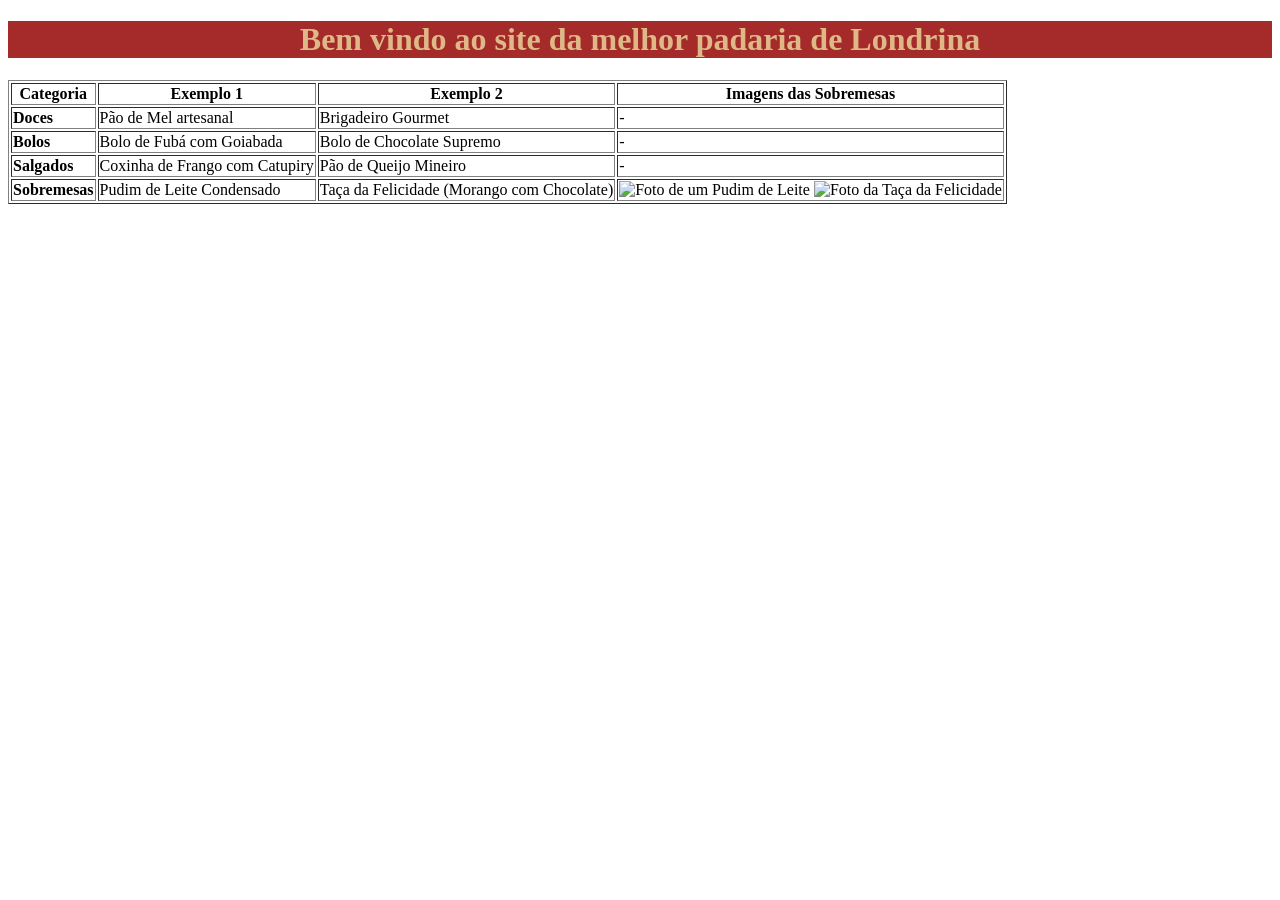
==== index.html @ 92088907 "colocando css" ====
<!DOCTYPE html>
<html lang="pt-BR">
<head>
    <meta charset="UTF-8">
    <title>Padaria em Londrina</title>
    <link rel="stylesheet" href="style.css">
</head>
<body>

    <h1>Bem vindo ao site da melhor padaria de Londrina</h1>

    <table border="1">
        <thead>
            <tr>
                <th>Categoria</th>
                <th>Exemplo 1</th>
                <th>Exemplo 2</th>
                <th>Imagens das Sobremesas</th>
            </tr>
        </thead>

       
        <tbody>
            <tr>
                <td><strong>Doces</strong></td>
                <td>Pão de Mel artesanal</td>
                <td>Brigadeiro Gourmet</td>
                <td>-</td>
            </tr>
            <tr>
                <td><strong>Bolos</strong></td>
                <td>Bolo de Fubá com Goiabada</td>
                <td>Bolo de Chocolate Supremo</td>
                <td>-</td>
            </tr>
            <tr>
                <td><strong>Salgados</strong></td>
                <td>Coxinha de Frango com Catupiry</td>
                <td>Pão de Queijo Mineiro</td>
                <td>-</td>
            </tr>
            <tr>
                <td><strong>Sobremesas</strong></td>
                <td>Pudim de Leite Condensado</td>
                <td>Taça da Felicidade (Morango com Chocolate)</td>
                <td>
                    <img src="caminho-da-imagem-pudim.jpg" alt="Foto de um Pudim de Leite" width="100">
                    <img src="caminho-da-imagem-taca.jpg" alt="Foto da Taça da Felicidade" width="100">
                </td>
            </tr>
        </tbody>
    </table>
</body>
</html>
---- style.css ----
h1 {
    text-align: center;
    text-shadow: chocolate;
    color: burlywood;
    background-color: brown;
}
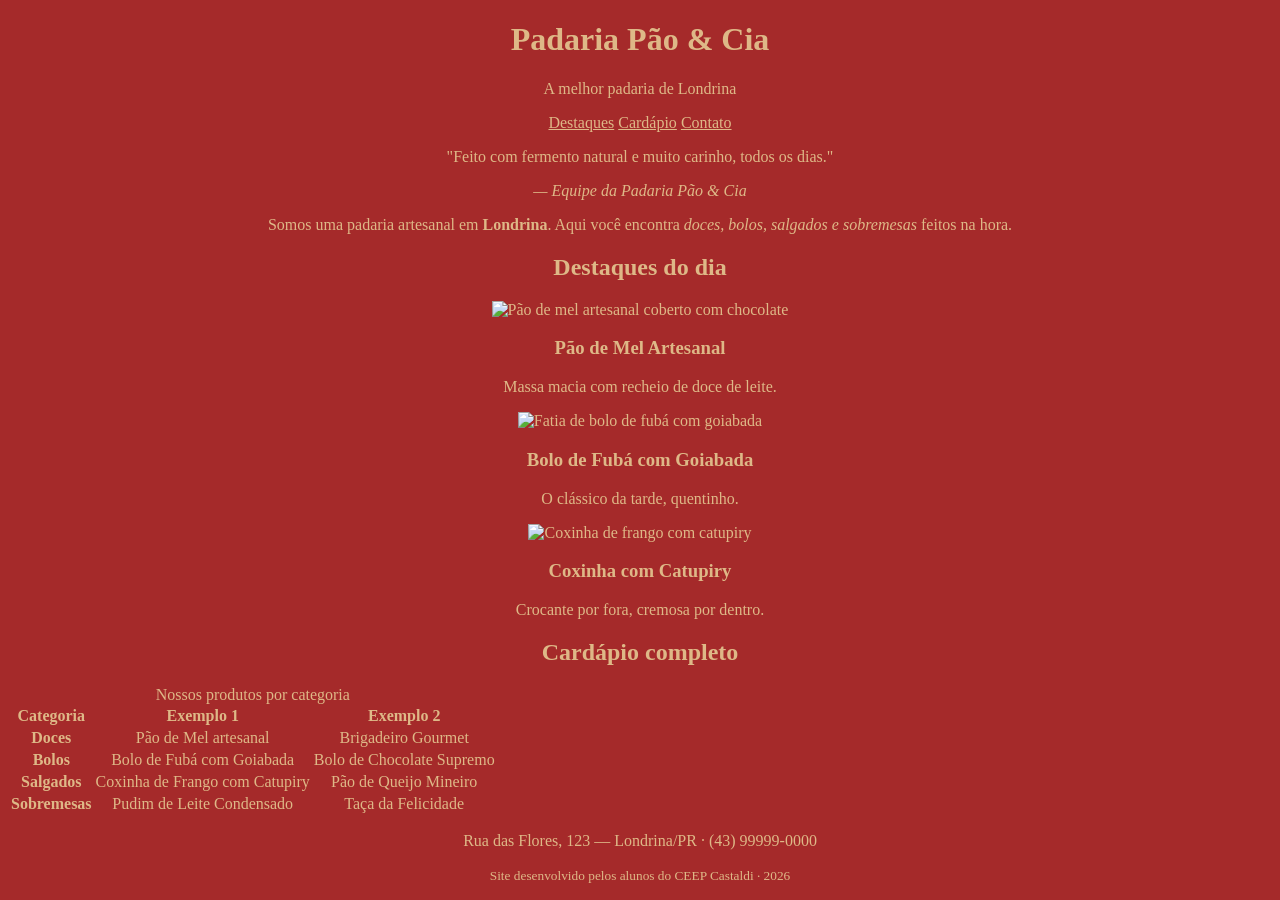
==== commit 479d1a94: "mudando o codigo inteiro, pedido do professor" ====
--- a/index.html
+++ b/index.html
@@ -2,53 +2,102 @@
 <html lang="pt-BR">
 <head>
     <meta charset="UTF-8">
+    <meta name="viewport" content="width=device-width, initial-scale=1.0">
     <title>Padaria em Londrina</title>
     <link rel="stylesheet" href="style.css">
 </head>
 <body>
 
-    <h1>Bem vindo ao site da melhor padaria de Londrina</h1>
+    <!-- CABEÇALHO: identidade + menu de navegação -->
+    <header class="cabecalho">
+        <h1>Padaria Pão &amp; Cia</h1>
+        <p class="subtitulo">A melhor padaria de Londrina</p>
+        <nav class="menu">
+            <a href="#destaques">Destaques</a>
+            <a href="#cardapio">Cardápio</a>
+            <a href="#contato">Contato</a>
+        </nav>
+    </header>
 
-    <table border="1">
-        <thead>
-            <tr>
-                <th>Categoria</th>
-                <th>Exemplo 1</th>
-                <th>Exemplo 2</th>
-                <th>Imagens das Sobremesas</th>
-            </tr>
-        </thead>
+    <main>
 
-       
-        <tbody>
-            <tr>
-                <td><strong>Doces</strong></td>
-                <td>Pão de Mel artesanal</td>
-                <td>Brigadeiro Gourmet</td>
-                <td>-</td>
-            </tr>
-            <tr>
-                <td><strong>Bolos</strong></td>
-                <td>Bolo de Fubá com Goiabada</td>
-                <td>Bolo de Chocolate Supremo</td>
-                <td>-</td>
-            </tr>
-            <tr>
-                <td><strong>Salgados</strong></td>
-                <td>Coxinha de Frango com Catupiry</td>
-                <td>Pão de Queijo Mineiro</td>
-                <td>-</td>
-            </tr>
-            <tr>
-                <td><strong>Sobremesas</strong></td>
-                <td>Pudim de Leite Condensado</td>
-                <td>Taça da Felicidade (Morango com Chocolate)</td>
-                <td>
-                    <img src="caminho-da-imagem-pudim.jpg" alt="Foto de um Pudim de Leite" width="100">
-                    <img src="caminho-da-imagem-taca.jpg" alt="Foto da Taça da Felicidade" width="100">
-                </td>
-            </tr>
-        </tbody>
-    </table>
+        <!-- APRESENTAÇÃO: tags de autoria (blockquote, cite, strong, em) -->
+        <section class="intro">
+            <blockquote>
+                <p>"Feito com fermento natural e muito carinho, todos os dias."</p>
+                <cite>— Equipe da Padaria Pão &amp; Cia</cite>
+            </blockquote>
+            <p>Somos uma padaria artesanal em <strong>Londrina</strong>. Aqui você encontra
+               <em>doces, bolos, salgados e sobremesas</em> feitos na hora.</p>
+        </section>
+
+        <!-- DESTAQUES: cards em Flexbox -->
+        <section id="destaques" class="destaques">
+            <h2>Destaques do dia</h2>
+            <div class="cards">
+                <article class="card">
+                    <!-- Troque a URL abaixo pelo caminho da sua foto: src="img/pao-de-mel.jpg" -->
+                    <img src="https://placehold.co/300x200?text=Pao+de+Mel" alt="Pão de mel artesanal coberto com chocolate">
+                    <h3>Pão de Mel Artesanal</h3>
+                    <p>Massa macia com recheio de doce de leite.</p>
+                </article>
+                <article class="card">
+                    <img src="https://placehold.co/300x200?text=Bolo+de+Fuba" alt="Fatia de bolo de fubá com goiabada">
+                    <h3>Bolo de Fubá com Goiabada</h3>
+                    <p>O clássico da tarde, quentinho.</p>
+                </article>
+                <article class="card">
+                    <img src="https://placehold.co/300x200?text=Coxinha" alt="Coxinha de frango com catupiry">
+                    <h3>Coxinha com Catupiry</h3>
+                    <p>Crocante por fora, cremosa por dentro.</p>
+                </article>
+            </div>
+        </section>
+
+        <!-- CARDÁPIO: a tabela original, agora semântica e estilizada -->
+        <section id="cardapio" class="cardapio">
+            <h2>Cardápio completo</h2>
+            <table class="tabela-cardapio">
+                <caption>Nossos produtos por categoria</caption>
+                <thead>
+                    <tr>
+                        <th scope="col">Categoria</th>
+                        <th scope="col">Exemplo 1</th>
+                        <th scope="col">Exemplo 2</th>
+                    </tr>
+                </thead>
+                <tbody>
+                    <tr>
+                        <td><strong>Doces</strong></td>
+                        <td>Pão de Mel artesanal</td>
+                        <td>Brigadeiro Gourmet</td>
+                    </tr>
+                    <tr>
+                        <td><strong>Bolos</strong></td>
+                        <td>Bolo de Fubá com Goiabada</td>
+                        <td>Bolo de Chocolate Supremo</td>
+                    </tr>
+                    <tr>
+                        <td><strong>Salgados</strong></td>
+                        <td>Coxinha de Frango com Catupiry</td>
+                        <td>Pão de Queijo Mineiro</td>
+                    </tr>
+                    <tr>
+                        <td><strong>Sobremesas</strong></td>
+                        <td>Pudim de Leite Condensado</td>
+                        <td>Taça da Felicidade</td>
+                    </tr>
+                </tbody>
+            </table>
+        </section>
+
+    </main>
+
+    <!-- RODAPÉ -->
+    <footer id="contato" class="rodape">
+        <p>Rua das Flores, 123 — Londrina/PR · (43) 99999-0000</p>
+        <p><small>Site desenvolvido pelos alunos do CEEP Castaldi · 2026</small></p>
+    </footer>
+
 </body>
-</html>+</html>
--- a/style.css
+++ b/style.css
@@ -1,6 +1,14 @@
-h1 {
+* {
     text-align: center;
     text-shadow: chocolate;
     color: burlywood;
     background-color: brown;
-}+}
+
+td:hover {
+    background: #eb7434;
+}
+
+th:hover {
+    background: #eb7434;
+}
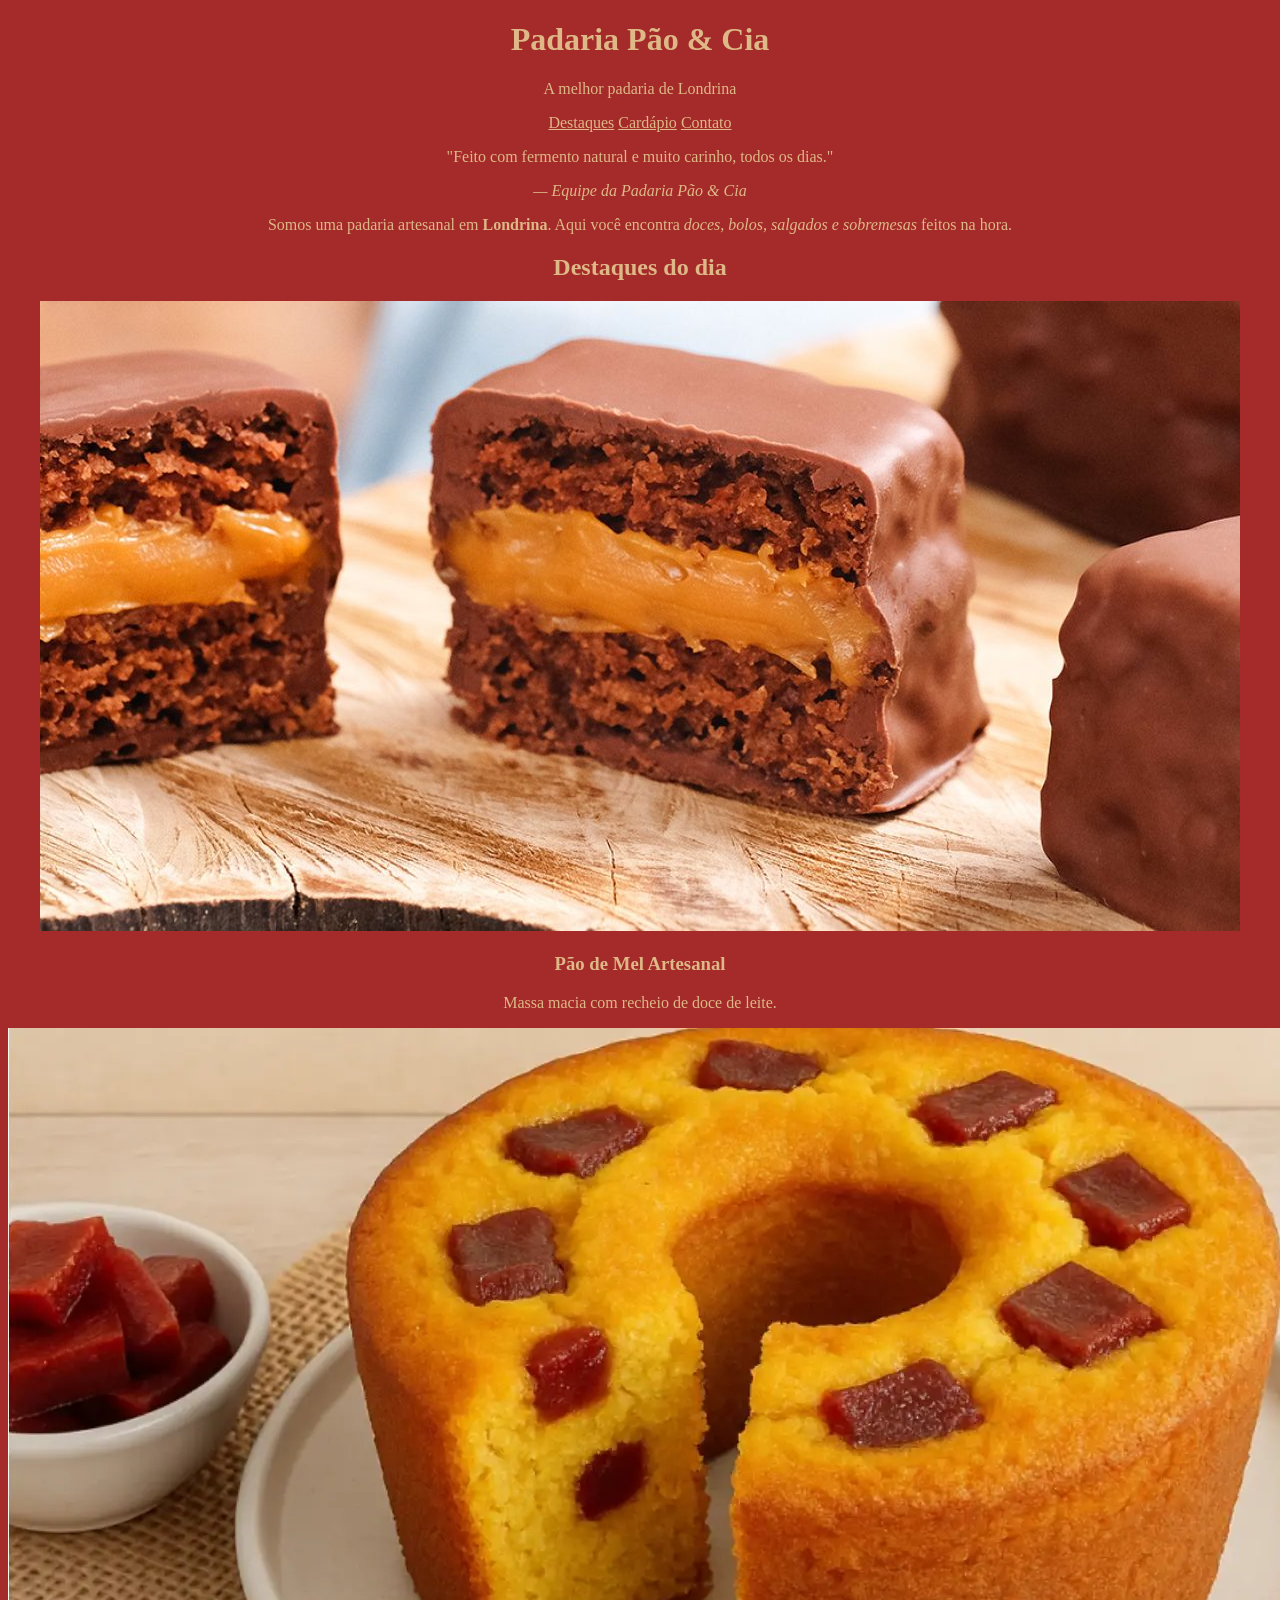
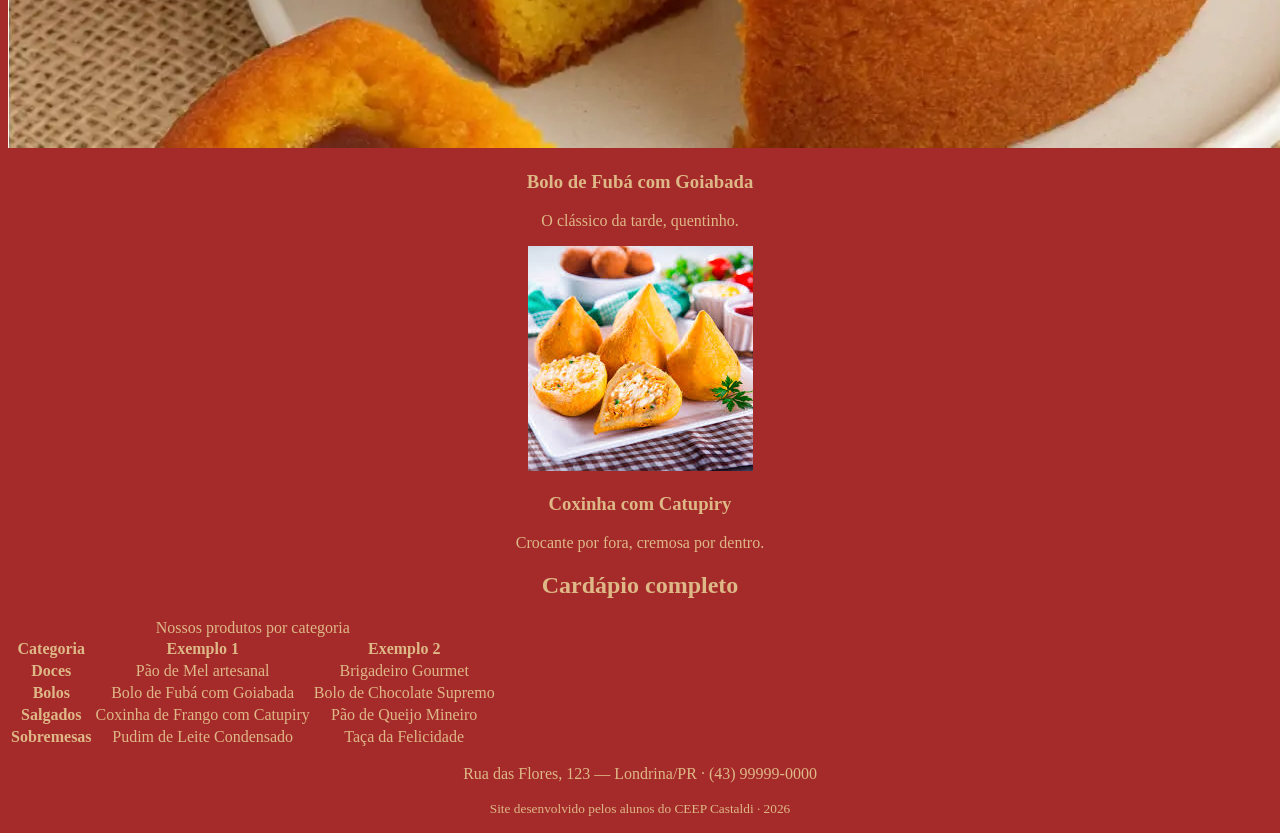
==== commit d366ecfe: "ok" ====
--- a/index.html
+++ b/index.html
@@ -37,17 +37,17 @@
             <div class="cards">
                 <article class="card">
                     <!-- Troque a URL abaixo pelo caminho da sua foto: src="img/pao-de-mel.jpg" -->
-                    <img src="https://placehold.co/300x200?text=Pao+de+Mel" alt="Pão de mel artesanal coberto com chocolate">
+                    <img src="Imagens/renata-imagem-receitas-pao-de-mel-share.jpg" alt="Pão de mel artesanal coberto com chocolate">
                     <h3>Pão de Mel Artesanal</h3>
                     <p>Massa macia com recheio de doce de leite.</p>
                 </article>
                 <article class="card">
-                    <img src="https://placehold.co/300x200?text=Bolo+de+Fuba" alt="Fatia de bolo de fubá com goiabada">
+                    <img src="Imagens/Bolo_de_Fuba_com_Goiabada.webp" alt="Fatia de bolo de fubá com goiabada">
                     <h3>Bolo de Fubá com Goiabada</h3>
                     <p>O clássico da tarde, quentinho.</p>
                 </article>
                 <article class="card">
-                    <img src="https://placehold.co/300x200?text=Coxinha" alt="Coxinha de frango com catupiry">
+                    <img src="Imagens/images.jpeg" alt="Coxinha de frango com catupiry">
                     <h3>Coxinha com Catupiry</h3>
                     <p>Crocante por fora, cremosa por dentro.</p>
                 </article>
--- a/style.css
+++ b/style.css
@@ -10,5 +10,9 @@
 }
 
 th:hover {
-    background: #eb7434;
+    background: #67d6c2;
 }
+
+.intro {
+    justify-content: left;
+}
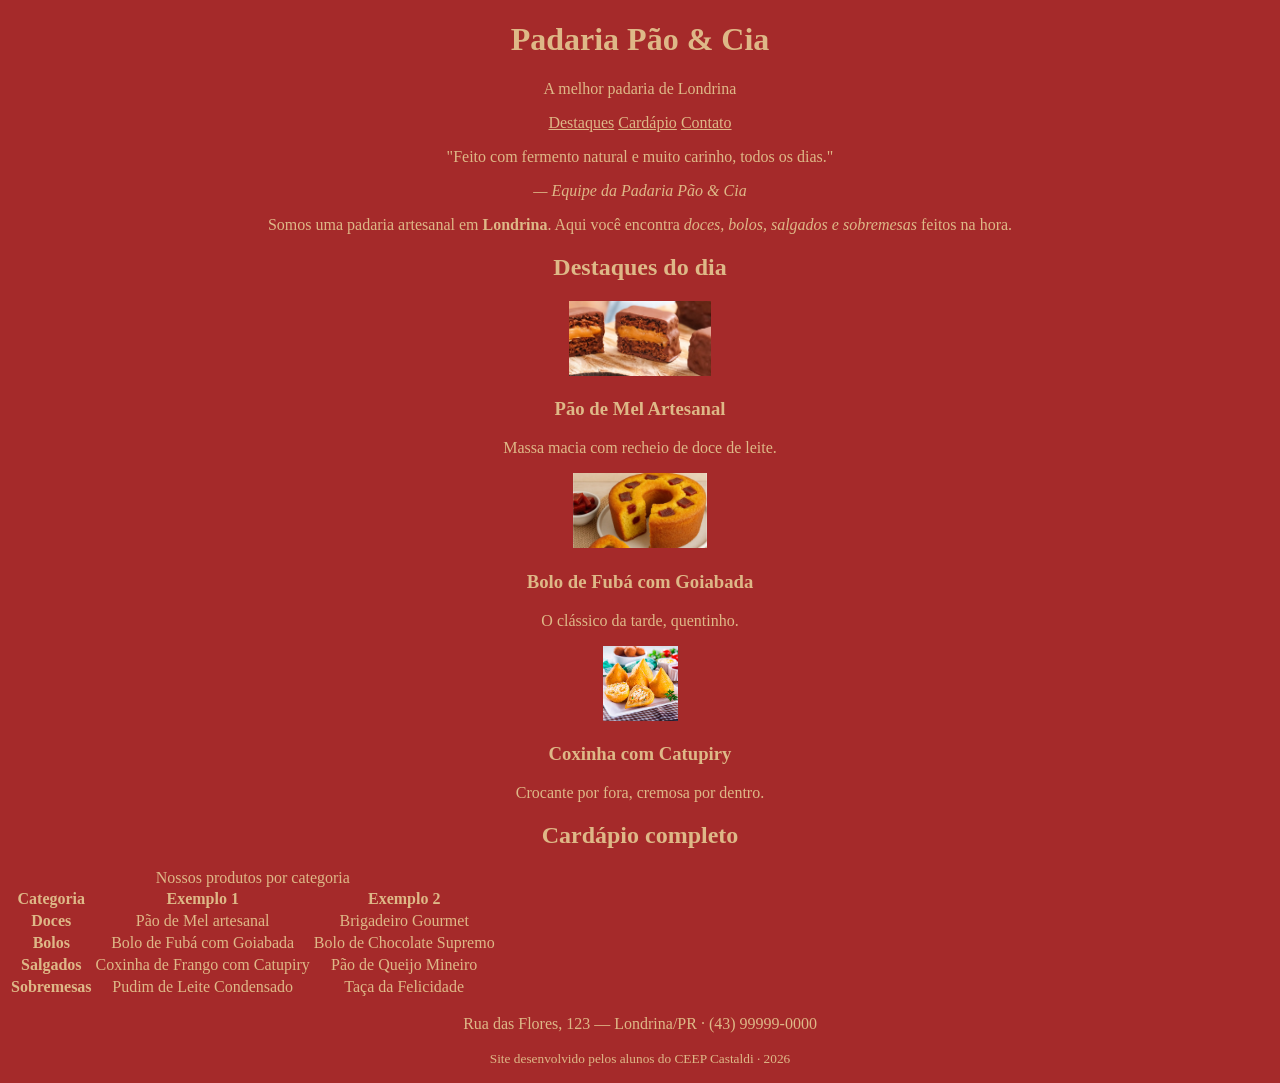
==== commit c134799c: "corrigindo" ====
--- a/index.html
+++ b/index.html
@@ -37,17 +37,17 @@
             <div class="cards">
                 <article class="card">
                     <!-- Troque a URL abaixo pelo caminho da sua foto: src="img/pao-de-mel.jpg" -->
-                    <img src="Imagens/renata-imagem-receitas-pao-de-mel-share.jpg" alt="Pão de mel artesanal coberto com chocolate">
+                    <img src="Imagens/renata-imagem-receitas-pao-de-mel-share.jpg" alt="Pão de mel artesanal coberto com chocolate" style="height: 75px;">
                     <h3>Pão de Mel Artesanal</h3>
                     <p>Massa macia com recheio de doce de leite.</p>
                 </article>
                 <article class="card">
-                    <img src="Imagens/Bolo_de_Fuba_com_Goiabada.webp" alt="Fatia de bolo de fubá com goiabada">
+                    <img src="Imagens/Bolo_de_Fuba_com_Goiabada.webp" alt="Fatia de bolo de fubá com goiabada" style="height: 75px;">
                     <h3>Bolo de Fubá com Goiabada</h3>
                     <p>O clássico da tarde, quentinho.</p>
                 </article>
                 <article class="card">
-                    <img src="Imagens/images.jpeg" alt="Coxinha de frango com catupiry">
+                    <img src="Imagens/images.jpeg" alt="Coxinha de frango com catupiry" style="height: 75px;">
                     <h3>Coxinha com Catupiry</h3>
                     <p>Crocante por fora, cremosa por dentro.</p>
                 </article>
--- a/style.css
+++ b/style.css
@@ -15,4 +15,8 @@
 
 .intro {
     justify-content: left;
+}
+
+body {
+    background-image: ;
 }
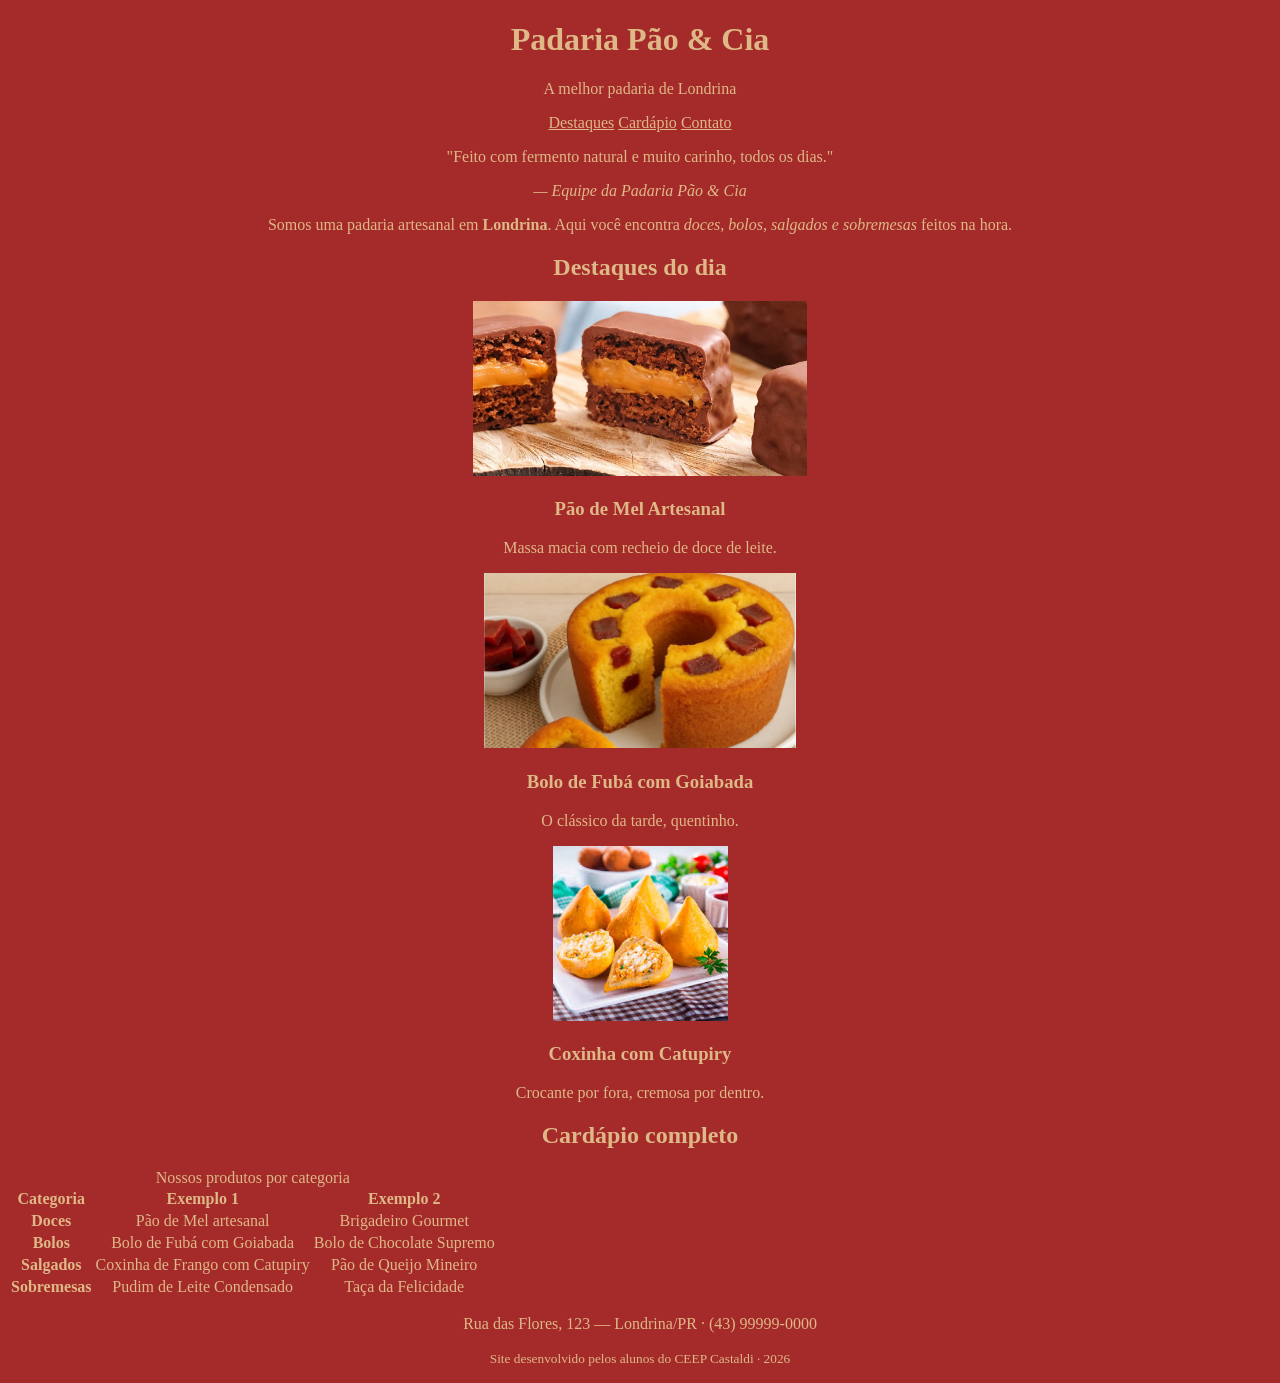
==== commit be9782c1: "aumentando" ====
--- a/index.html
+++ b/index.html
@@ -37,17 +37,17 @@
             <div class="cards">
                 <article class="card">
                     <!-- Troque a URL abaixo pelo caminho da sua foto: src="img/pao-de-mel.jpg" -->
-                    <img src="Imagens/renata-imagem-receitas-pao-de-mel-share.jpg" alt="Pão de mel artesanal coberto com chocolate" style="height: 75px;">
+                    <img src="Imagens/renata-imagem-receitas-pao-de-mel-share.jpg" alt="Pão de mel artesanal coberto com chocolate" style="height: 175px;">
                     <h3>Pão de Mel Artesanal</h3>
                     <p>Massa macia com recheio de doce de leite.</p>
                 </article>
                 <article class="card">
-                    <img src="Imagens/Bolo_de_Fuba_com_Goiabada.webp" alt="Fatia de bolo de fubá com goiabada" style="height: 75px;">
+                    <img src="Imagens/Bolo_de_Fuba_com_Goiabada.webp" alt="Fatia de bolo de fubá com goiabada" style="height: 175px;">
                     <h3>Bolo de Fubá com Goiabada</h3>
                     <p>O clássico da tarde, quentinho.</p>
                 </article>
                 <article class="card">
-                    <img src="Imagens/images.jpeg" alt="Coxinha de frango com catupiry" style="height: 75px;">
+                    <img src="Imagens/images.jpeg" alt="Coxinha de frango com catupiry" style="height: 175px;">
                     <h3>Coxinha com Catupiry</h3>
                     <p>Crocante por fora, cremosa por dentro.</p>
                 </article>
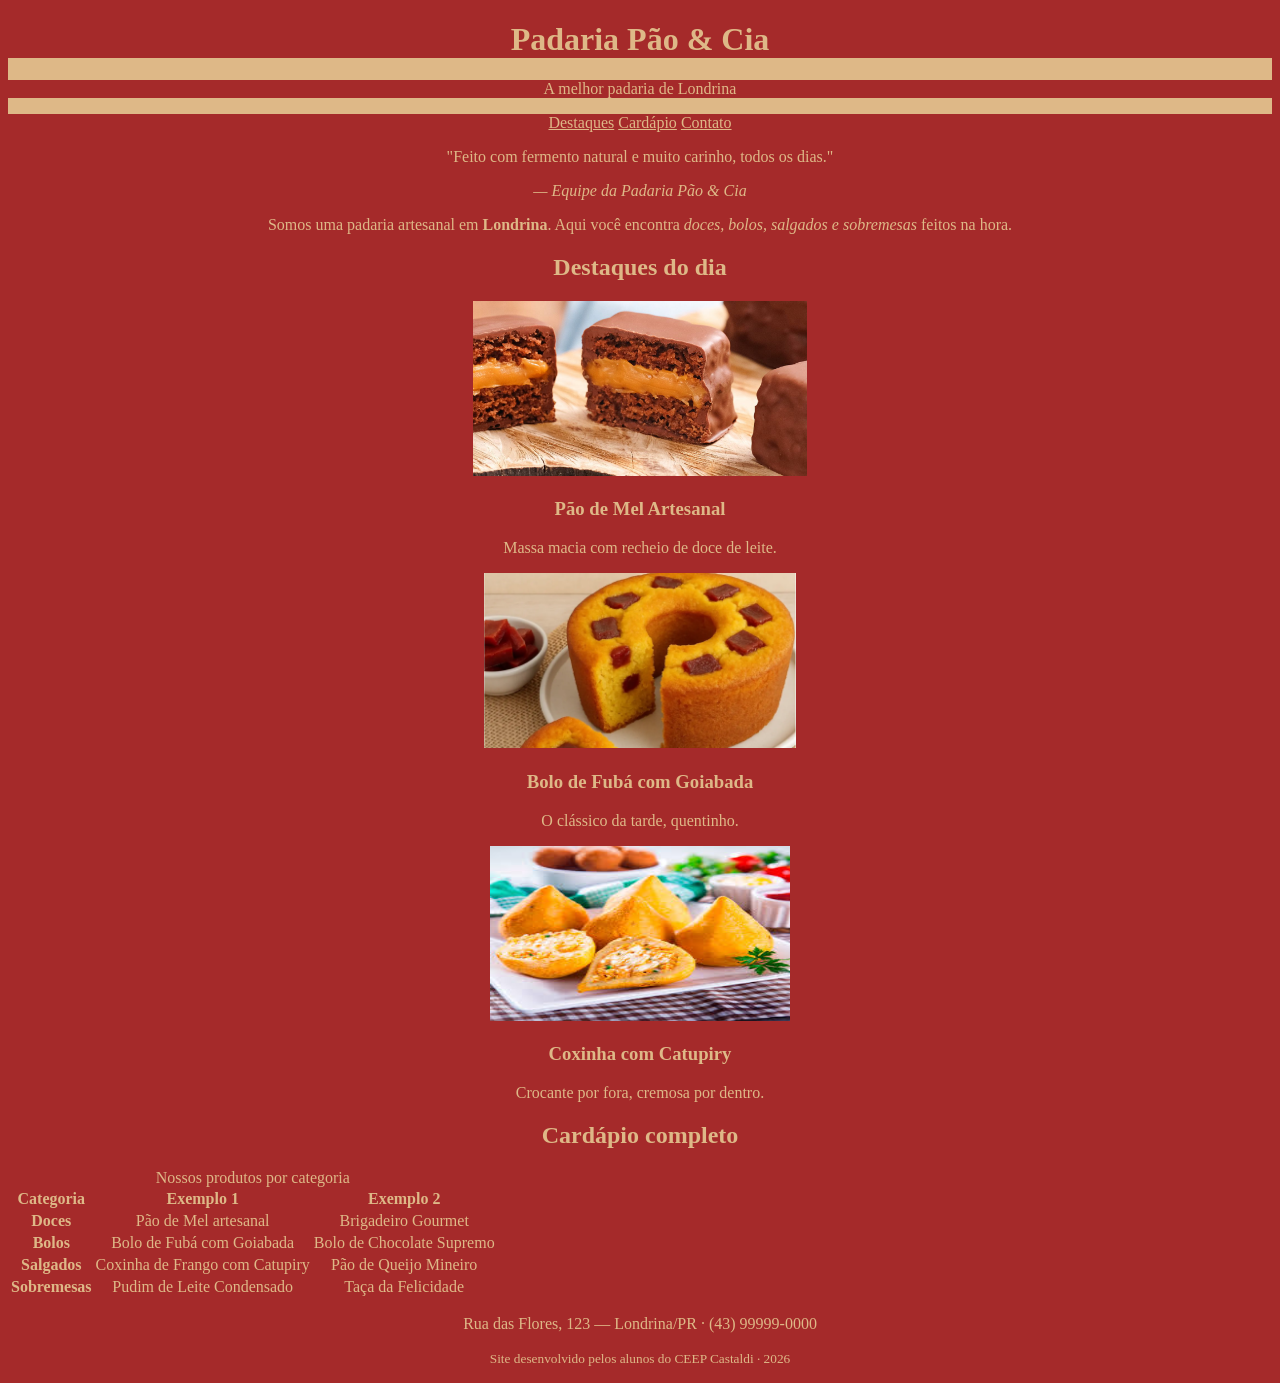
==== commit 6ae2b2ce: "testando mudança no tamanmho de ultima img" ====
--- a/index.html
+++ b/index.html
@@ -47,7 +47,7 @@
                     <p>O clássico da tarde, quentinho.</p>
                 </article>
                 <article class="card">
-                    <img src="Imagens/images.jpeg" alt="Coxinha de frango com catupiry" style="height: 175px;">
+                    <img src="Imagens/images.jpeg" alt="Coxinha de frango com catupiry" style="height: 175px; width: 300px;">
                     <h3>Coxinha com Catupiry</h3>
                     <p>Crocante por fora, cremosa por dentro.</p>
                 </article>
--- a/style.css
+++ b/style.css
@@ -3,6 +3,10 @@
     text-shadow: chocolate;
     color: burlywood;
     background-color: brown;
+}
+
+header {
+    background: burlywood;
 }
 
 td:hover {
@@ -15,8 +19,4 @@
 
 .intro {
     justify-content: left;
-}
-
-body {
-    background-image: ;
 }
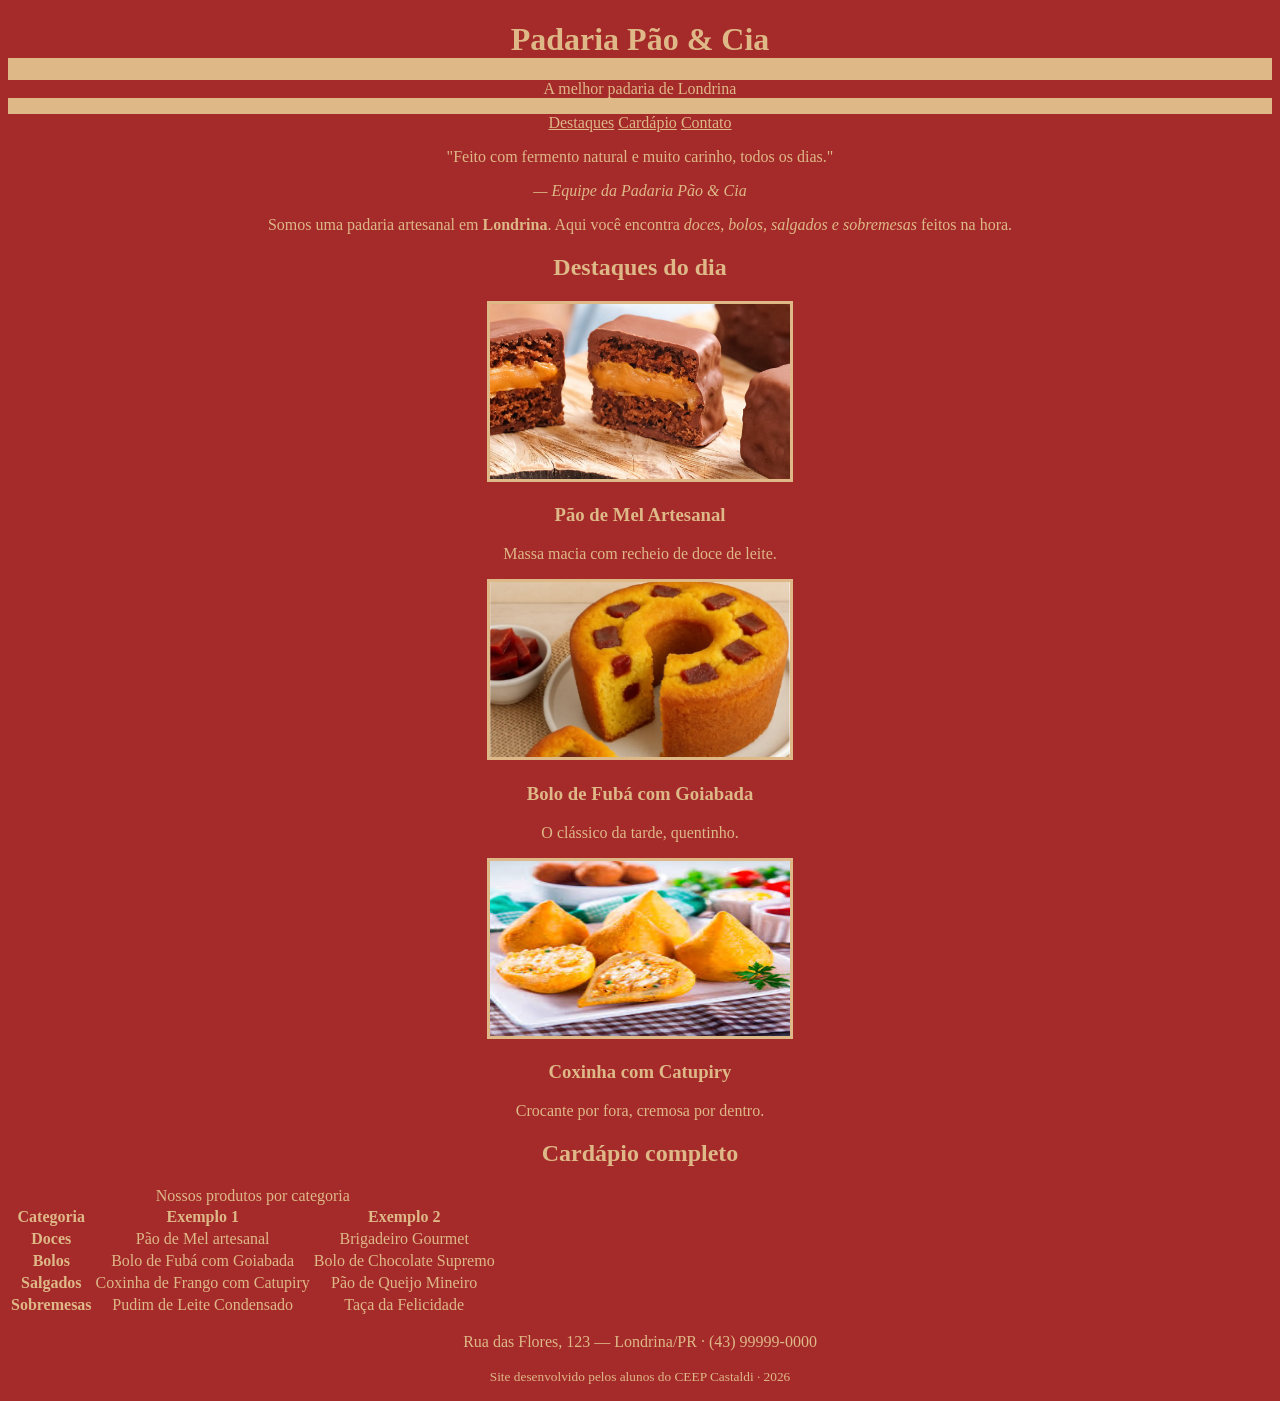
==== commit 4d0db87c: "borda e tamanho padronizado em todos" ====
--- a/index.html
+++ b/index.html
@@ -37,17 +37,17 @@
             <div class="cards">
                 <article class="card">
                     <!-- Troque a URL abaixo pelo caminho da sua foto: src="img/pao-de-mel.jpg" -->
-                    <img src="Imagens/renata-imagem-receitas-pao-de-mel-share.jpg" alt="Pão de mel artesanal coberto com chocolate" style="height: 175px;">
+                    <img src="Imagens/renata-imagem-receitas-pao-de-mel-share.jpg" alt="Pão de mel artesanal coberto com chocolate" style="height: 175px; width: 300px; border: 3px solid burlywood;">
                     <h3>Pão de Mel Artesanal</h3>
                     <p>Massa macia com recheio de doce de leite.</p>
                 </article>
                 <article class="card">
-                    <img src="Imagens/Bolo_de_Fuba_com_Goiabada.webp" alt="Fatia de bolo de fubá com goiabada" style="height: 175px;">
+                    <img src="Imagens/Bolo_de_Fuba_com_Goiabada.webp" alt="Fatia de bolo de fubá com goiabada" style="height: 175px; width: 300px; border: 3px solid burlywood;">
                     <h3>Bolo de Fubá com Goiabada</h3>
                     <p>O clássico da tarde, quentinho.</p>
                 </article>
                 <article class="card">
-                    <img src="Imagens/images.jpeg" alt="Coxinha de frango com catupiry" style="height: 175px; width: 300px;">
+                    <img src="Imagens/images.jpeg" alt="Coxinha de frango com catupiry" style="height: 175px; width: 300px; border: 3px solid burlywood;">
                     <h3>Coxinha com Catupiry</h3>
                     <p>Crocante por fora, cremosa por dentro.</p>
                 </article>
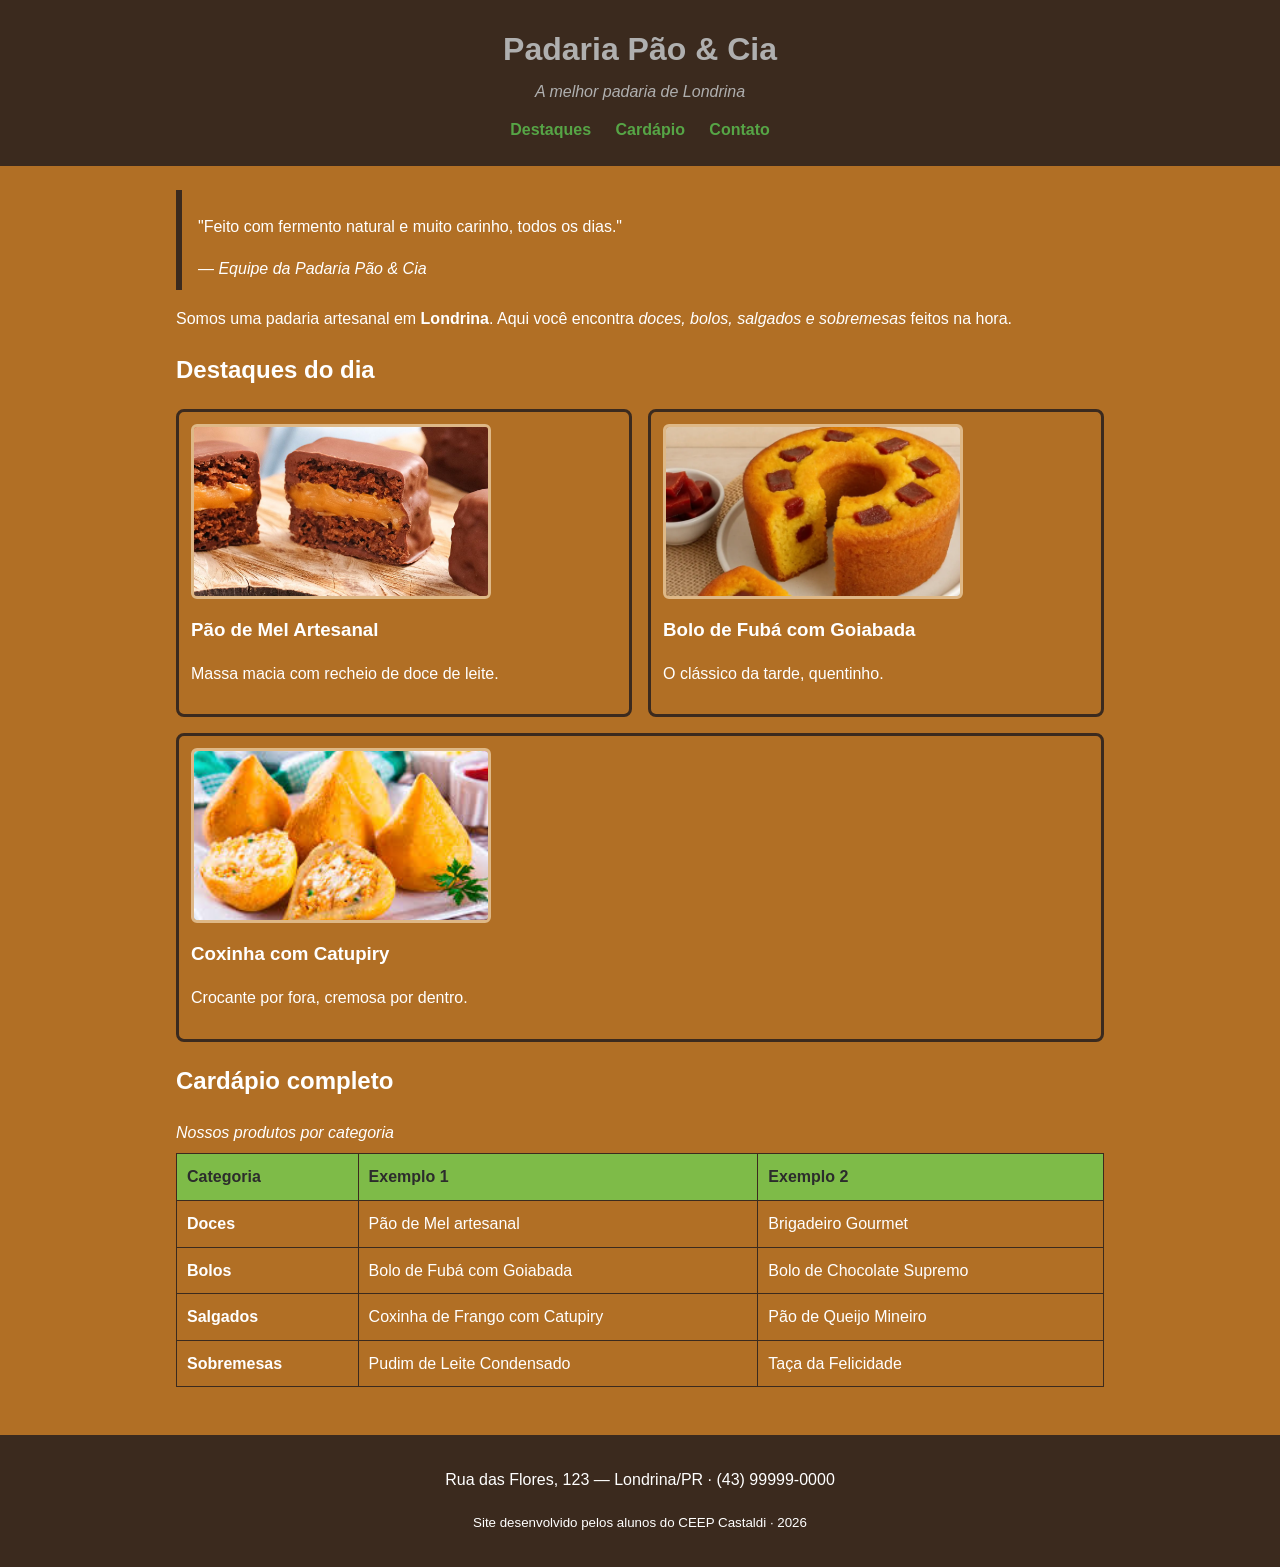
==== commit 430337b7: "puting link in tag A (Cardápio)" ====
--- a/index.html
+++ b/index.html
@@ -14,7 +14,7 @@
         <p class="subtitulo">A melhor padaria de Londrina</p>
         <nav class="menu">
             <a href="#destaques">Destaques</a>
-            <a href="#cardapio">Cardápio</a>
+            <a href="cardapio.html">Cardápio</a>
             <a href="#contato">Contato</a>
         </nav>
     </header>
--- a/style.css
+++ b/style.css
@@ -1,22 +1,134 @@
-* {
-    text-align: center;
-    text-shadow: chocolate;
-    color: burlywood;
-    background-color: brown;
+:root {
+    --marrom-escuro: #3B2A1E;
+    --branco: #ffffff;
+    --cinza: #afafaf;
+    --amarelo: #f7f44b;
+    --laranja-fundo: #b16f25;
+    --verde-fundo: #aae737aa;
+    --verde-folha: #65e25aaa;
+    --preto-letra: #2c2c2c;
 }
 
-header {
-    background: burlywood;
+/* =========================================================
+   PADARIA PÃO & CIA — CSS do Encontro 1
+   Paleta com contraste aprovado no padrão WCAG AA
+   ========================================================= */
+
+/* box-sizing: a largura já inclui padding e borda (Box Model) */
+* {
+    box-sizing: border-box;
 }
 
-td:hover {
-    background: #eb7434;
+body {
+    font-family: Arial, Helvetica, sans-serif;
+    line-height: 1.6;
+    margin: 0;
+    color: var(--branco);             /* marrom escuro (texto) */
+    background-color: var(--laranja-fundo);  /* creme (fundo) */
 }
 
-th:hover {
-    background: #67d6c2;
+/* ===== Cabeçalho ===== */
+.cabecalho {
+    background-color: var(--marrom-escuro);  /* âmbar escuro — texto branco tem contraste AA */
+    color: var(--branco);
+    text-align: center;
+    padding: 24px 16px;
 }
 
-.intro {
-    justify-content: left;
+header h1, header p {
+color: var(--cinza);
+}
+
+.cabecalho h1 {
+    margin: 0;
+}
+
+.subtitulo {
+    margin: 4px 0 12px;
+    font-style: italic;
+}
+
+.menu a {
+    color: var(--verde-folha);
+    text-decoration: none;
+    margin: 0 10px;
+    font-weight: bold;
+}
+
+.menu a:hover {
+    text-decoration: underline;
+}
+
+/* ===== Área central ===== */
+main {
+    max-width: 960px;
+    margin: 0 auto;    /* centraliza a página */
+    padding: 24px 16px;
+}
+
+blockquote {
+    border-left: 6px solid var(--marrom-escuro);
+    margin: 0 0 16px;
+    padding: 8px 16px;
+    background-color: var(--laranja-fundo-apagado);
+}
+
+/* ===== Cards de destaque (Flexbox) ===== */
+.cards {
+    display: flex;         /* coloca os cards lado a lado */
+    flex-wrap: wrap;       /* quebra a linha em telas menores */
+    gap: 16px;             /* espaço entre os cards */
+}
+
+.card {
+    flex: 1 1 250px;       /* cresce, encolhe, largura base 250px */
+    border: 3px solid var(--marrom-escuro);
+    border-radius: 8px;
+    padding: 12px;
+    background-color: var(--laranja-fundo-apagado);
+}
+
+.card img {
+    width: 100%;
+    height: 180px;
+    object-fit: cover;     /* recorta a imagem sem deformar */
+    border-radius: 6px;
+}
+
+.card h3 {
+    margin: 8px 0 4px;
+}
+
+/* ===== Tabela do cardápio ===== */
+.tabela-cardapio {
+    width: 100%;
+    border-collapse: collapse;   /* junta as bordas das células */
+    margin-top: 8px;
+}
+
+.tabela-cardapio caption {
+    text-align: left;
+    font-style: italic;
+    margin-bottom: 8px;
+}
+
+.tabela-cardapio th,
+.tabela-cardapio td {
+    border: 1px solid var(--marrom-escuro);
+    padding: 10px;
+    text-align: left;
+}
+
+.tabela-cardapio thead {
+    background-color: var(--verde-folha);
+    color: var(--preto-letra);
+}
+
+/* ===== Rodapé ===== */
+.rodape {
+    background-color: var(--marrom-escuro);
+    color: var(--branco-claro);
+    text-align: center;
+    padding: 16px;
+    margin-top: 24px;
 }
